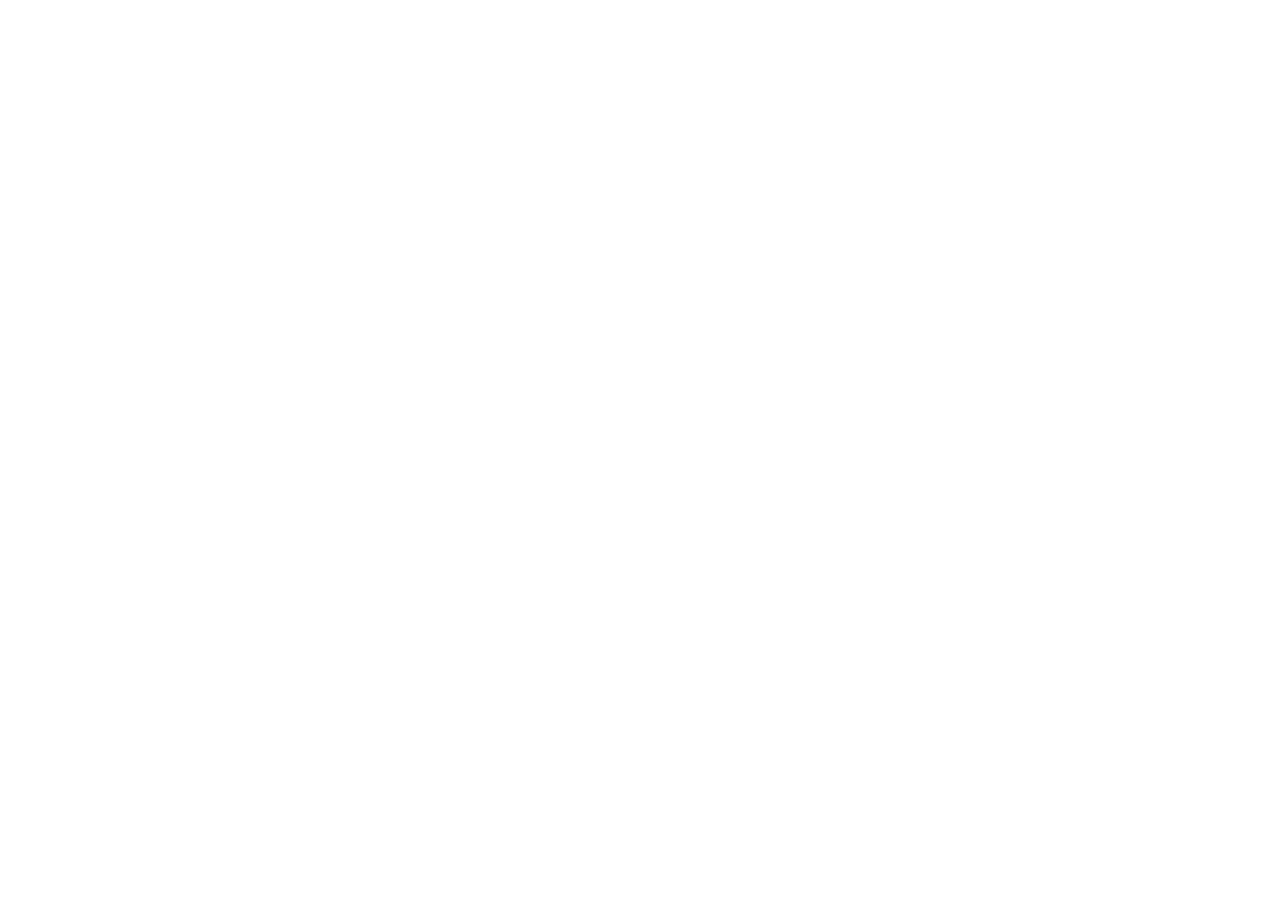
==== index.html @ 43d7a1a0 "[Add] index" ====
<!DOCTYPE html>
<html lang="ja">
<head>
    <meta charset="utf-8">
    <title>Backbone.js</title>
</head>
<body>
    <script src="js/underscore.js"></script>
    <script src="js/jquery.js"></script>
    <script src="js/backbone.js"></script>
    <script src="js/app.js"></script>
</body>
</html>
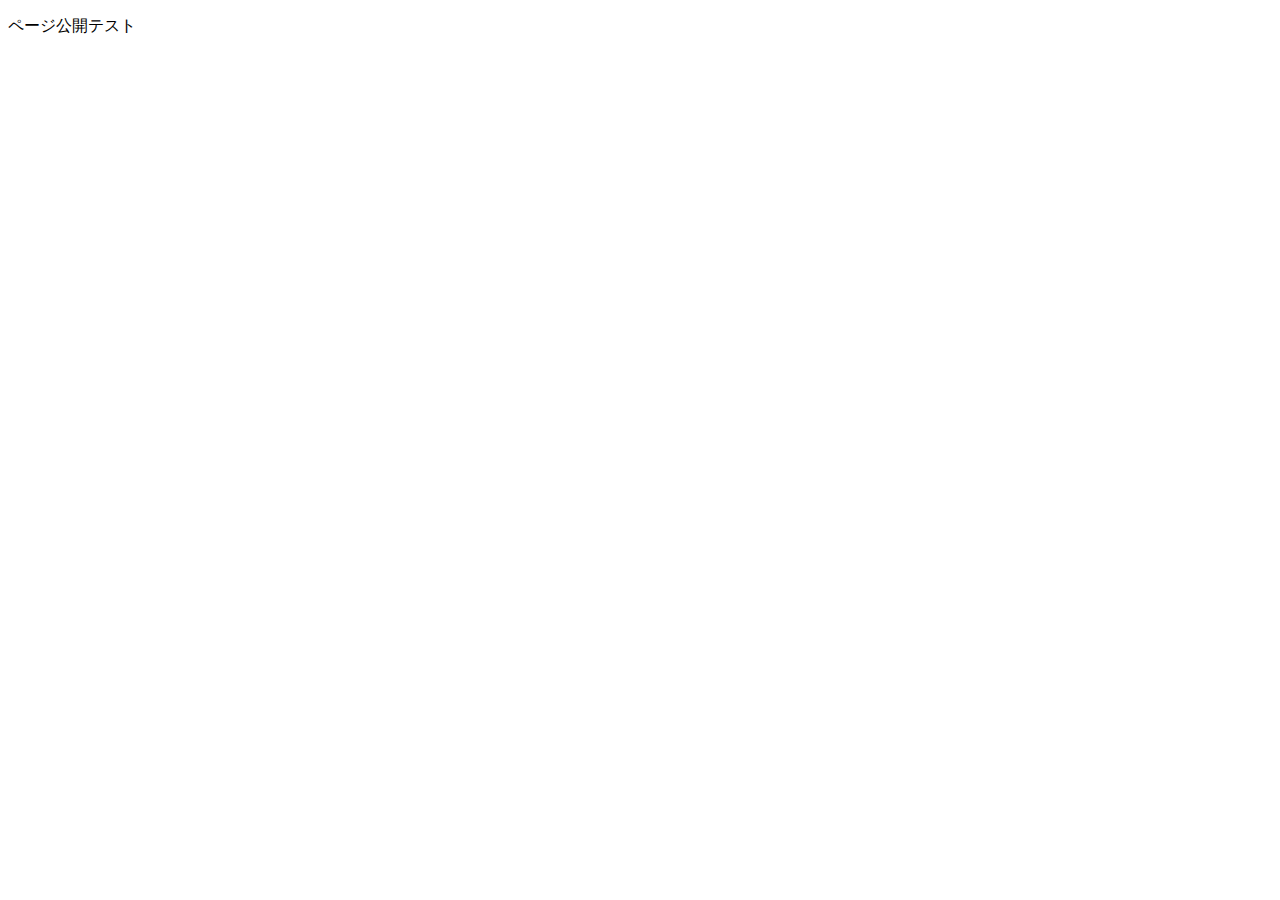
==== commit 0fbf5a36: "[Add] file" ====
--- a/index.html
+++ b/index.html
@@ -1,13 +1,14 @@
-<!DOCTYPE html>
-<html lang="ja">
-<head>
-    <meta charset="utf-8">
-    <title>Backbone.js</title>
-</head>
-<body>
-    <script src="js/underscore.js"></script>
-    <script src="js/jquery.js"></script>
-    <script src="js/backbone.js"></script>
-    <script src="js/app.js"></script>
-</body>
+<!DOCTYPE html>
+<html lang="ja">
+<head>
+    <meta charset="utf-8">
+    <title>Backbone.js</title>
+</head>
+<body>
+    <p>ページ公開テスト</p>
+    <script src="js/underscore.js"></script>
+    <script src="js/jquery.js"></script>
+    <script src="js/backbone.js"></script>
+    <script src="js/app.js"></script>
+</body>
 </html>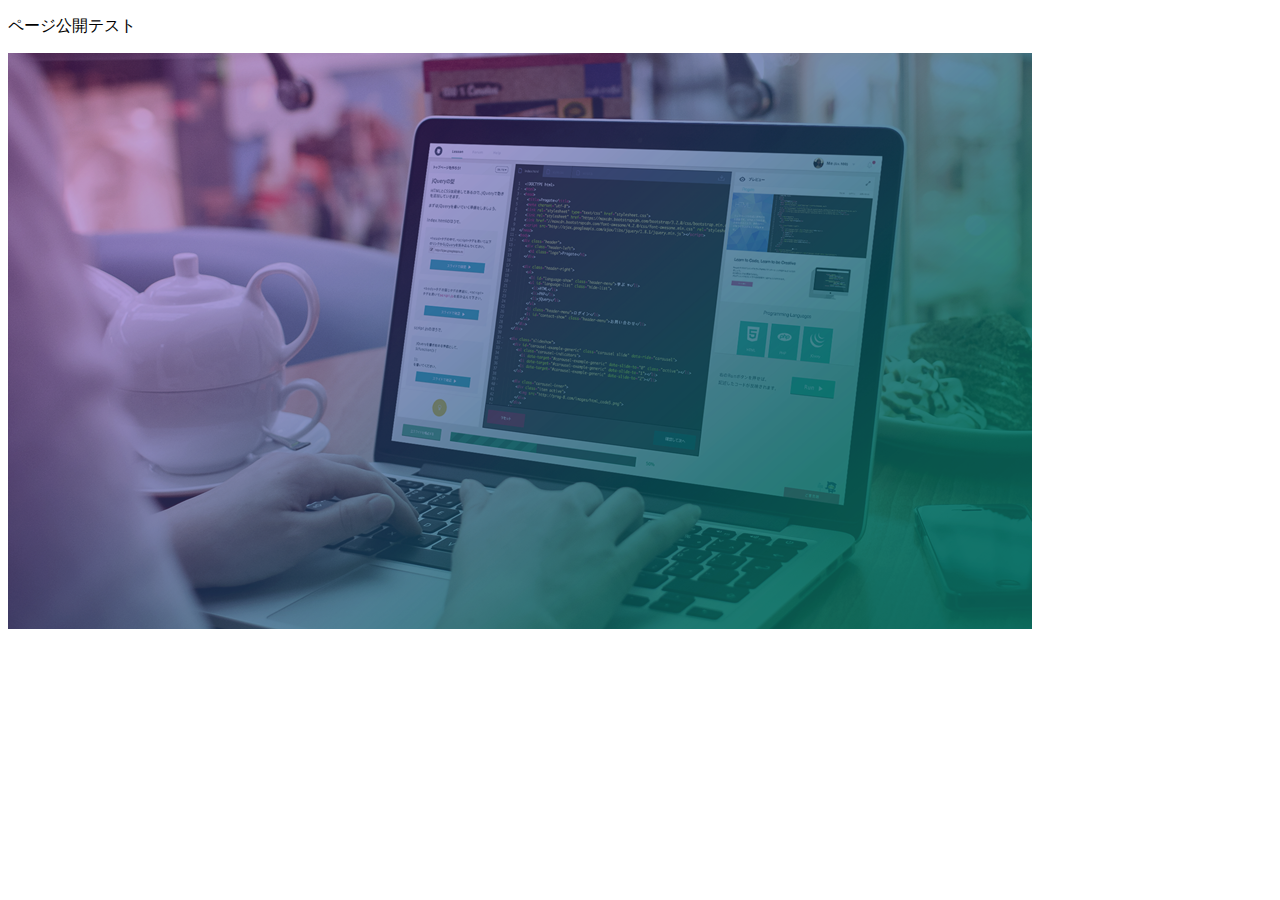
==== commit 35b824f2: "Update index.html" ====
--- a/index.html
+++ b/index.html
@@ -5,10 +5,11 @@
     <title>Backbone.js</title>
 </head>
 <body>
-    <p>ページ公開テスト</p>
     <script src="js/underscore.js"></script>
     <script src="js/jquery.js"></script>
     <script src="js/backbone.js"></script>
     <script src="js/app.js"></script>
+    <p>ページ公開テスト</p>
+    <img src="top.png">
 </body>
-</html>+</html>
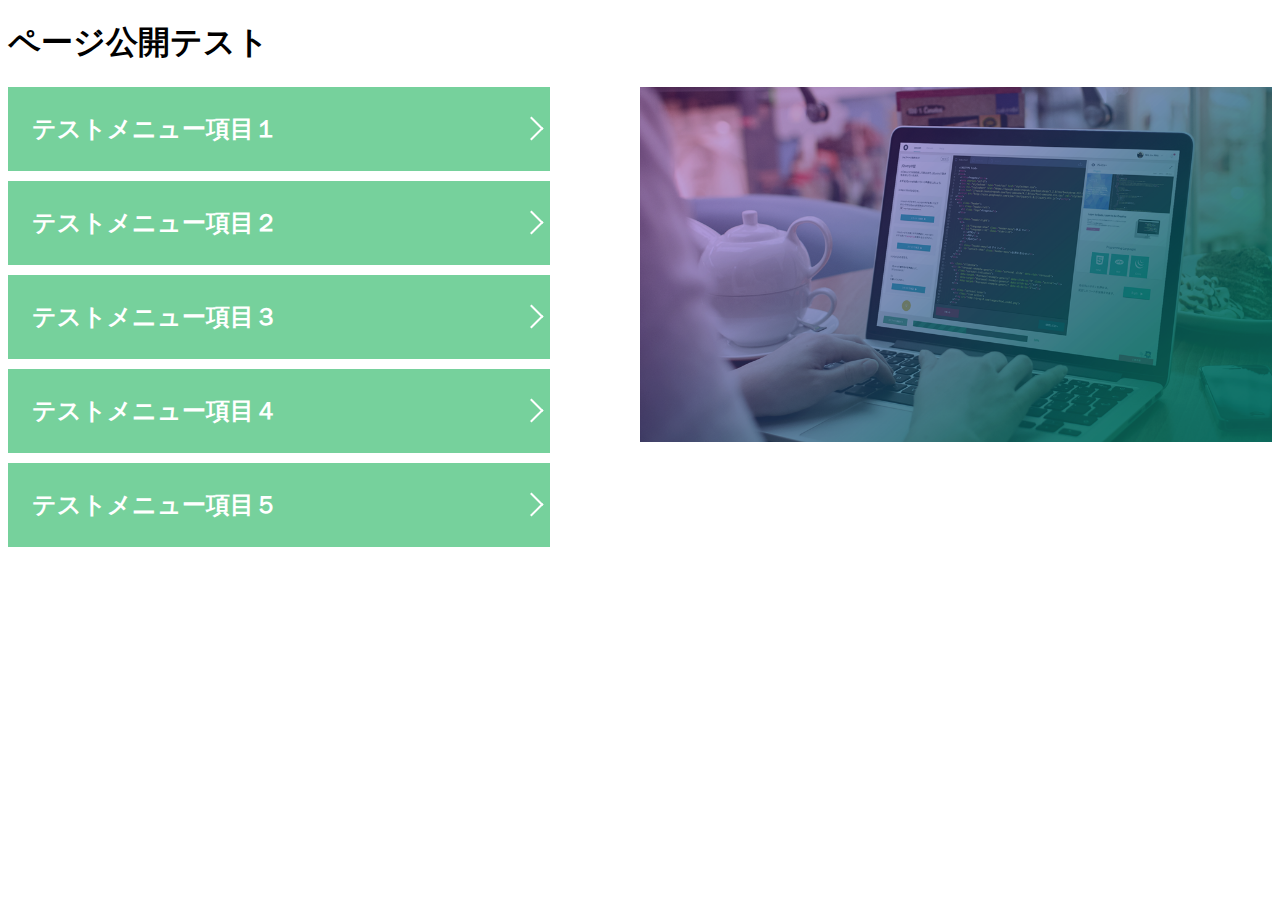
==== commit d6d4e751: "[Add] create menue" ====
--- a/index.html
+++ b/index.html
@@ -2,6 +2,7 @@
 <html lang="ja">
 <head>
     <meta charset="utf-8">
+    <link rel="stylesheet" href="css/test.css">
     <title>Backbone.js</title>
 </head>
 <body>
@@ -9,7 +10,16 @@
     <script src="js/jquery.js"></script>
     <script src="js/backbone.js"></script>
     <script src="js/app.js"></script>
-    <p>ページ公開テスト</p>
-    <img src="top.png">
+
+    <p><h1>ページ公開テスト</h1></p>
+    <img src="img/top.png" align="right">
+    <ul>
+        <li>テストメニュー項目１</li>
+        <li>テストメニュー項目２</li>
+        <li>テストメニュー項目３</li>
+        <li>テストメニュー項目４</li>
+        <li>テストメニュー項目５</li>
+    </ul> 
+
 </body>
 </html>
--- a/css/test.css
+++ b/css/test.css
@@ -0,0 +1,36 @@
+@charset "UTF-8";
+
+ul {
+    padding: 0;
+  }
+  
+li {
+    color: white;
+    background: #76d19c;
+    line-height: 2.5;
+    padding: 0.5em 0.5em 0.5em 1.0em;
+    border-bottom: 10px solid white;
+    list-style-type: none;
+    font-weight: bold;
+    width: 40%;
+    position: relative;
+    font-size: x-large;
+}
+
+li:after {
+    content: "";
+    display: block;
+    width: 15px;
+    height: 15px;
+    border-top: 2px solid #ffffff;
+    border-right: 2px solid #ffffff;
+    position: absolute;
+    top: 40%;
+    right: 10px;
+    transform:rotate(45deg);
+}
+
+img {
+    width: 50%;
+    height: auto;
+}
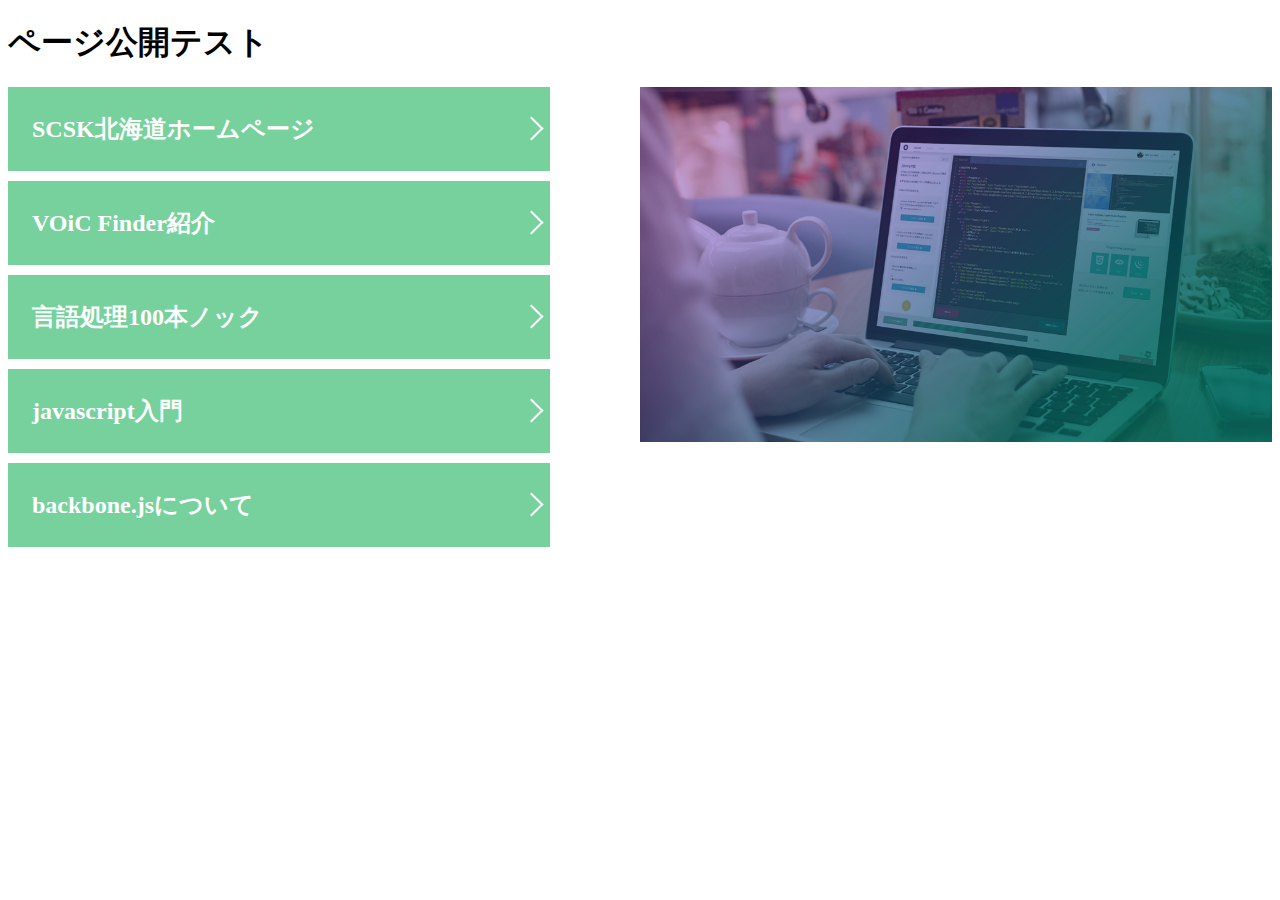
==== commit 73f6353f: "[update] add transition" ====
--- a/index.html
+++ b/index.html
@@ -6,20 +6,21 @@
     <title>Backbone.js</title>
 </head>
 <body>
+    
+
+    <p><h1>ページ公開テスト</h1></p>
+    <img src="img/top.png" align="right">
+    <ul>
+        <li id="btn0">SCSK北海道ホームページ</li>
+        <li id="btn1">VOiC Finder紹介</li>
+        <li id="btn2">言語処理100本ノック</li>
+        <li id="btn3">javascript入門</li>
+        <li id="btn4">backbone.jsについて</li>
+    </ul> 
+
     <script src="js/underscore.js"></script>
     <script src="js/jquery.js"></script>
     <script src="js/backbone.js"></script>
     <script src="js/app.js"></script>
-
-    <p><h1>ページ公開テスト</h1></p>
-    <img src="img/top.png" align="right">
-    <ul>
-        <li>テストメニュー項目１</li>
-        <li>テストメニュー項目２</li>
-        <li>テストメニュー項目３</li>
-        <li>テストメニュー項目４</li>
-        <li>テストメニュー項目５</li>
-    </ul> 
-
 </body>
 </html>
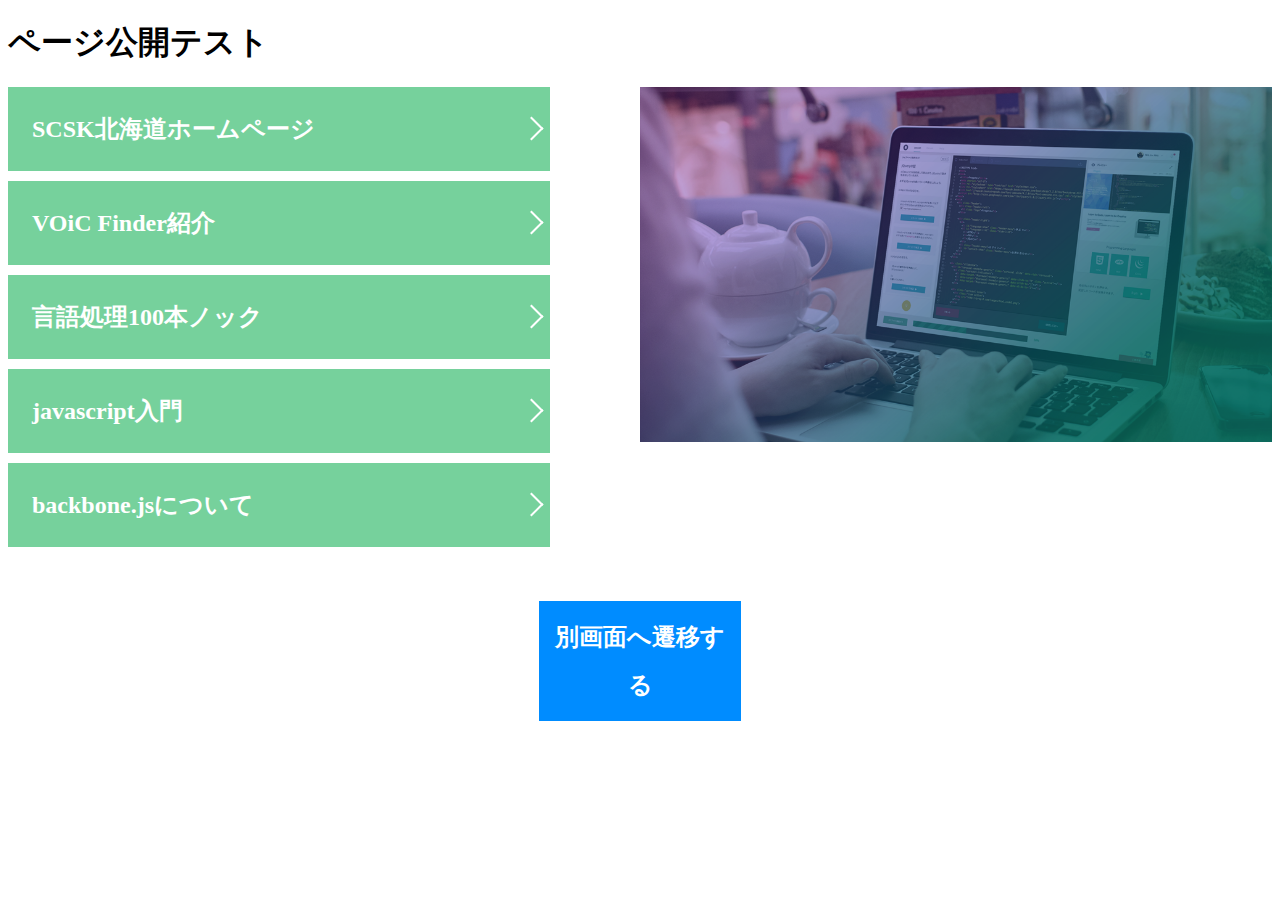
==== commit 7a64ad81: "[add] add second site" ====
--- a/index.html
+++ b/index.html
@@ -6,17 +6,24 @@
     <title>Backbone.js</title>
 </head>
 <body>
-    
+    <p><h1>ページ公開テスト</h1></p>
+    <div class="img">
+        <img src="img/top.png" align="right">
+    </div>
+    <div class="site">
+        <ul>
+            <li id="btn0">SCSK北海道ホームページ</li>
+            <li id="btn1">VOiC Finder紹介</li>
+            <li id="btn2">言語処理100本ノック</li>
+            <li id="btn3">javascript入門</li>
+            <li id="btn4">backbone.jsについて</li>
+        </ul> 
+    </div>
+    <br>
 
-    <p><h1>ページ公開テスト</h1></p>
-    <img src="img/top.png" align="right">
-    <ul>
-        <li id="btn0">SCSK北海道ホームページ</li>
-        <li id="btn1">VOiC Finder紹介</li>
-        <li id="btn2">言語処理100本ノック</li>
-        <li id="btn3">javascript入門</li>
-        <li id="btn4">backbone.jsについて</li>
-    </ul> 
+    <div class="test">
+        <p id="test">別画面へ遷移する</p>
+    </div>
 
     <script src="js/underscore.js"></script>
     <script src="js/jquery.js"></script>
--- a/css/test.css
+++ b/css/test.css
@@ -34,3 +34,20 @@
     width: 50%;
     height: auto;
 }
+
+.test {
+    padding: 0;
+    margin: 10px auto;
+    text-align: center;
+}
+
+#test {
+    color: white;
+    margin: 10px 42%;
+    background: rgb(0, 140, 255);
+    line-height: 2.0;
+    padding: 0.5em 0.5em 0.5em 0.5em;
+    border-bottom: 10px solid white;
+    font-weight: bold;
+    font-size: x-large;
+}
